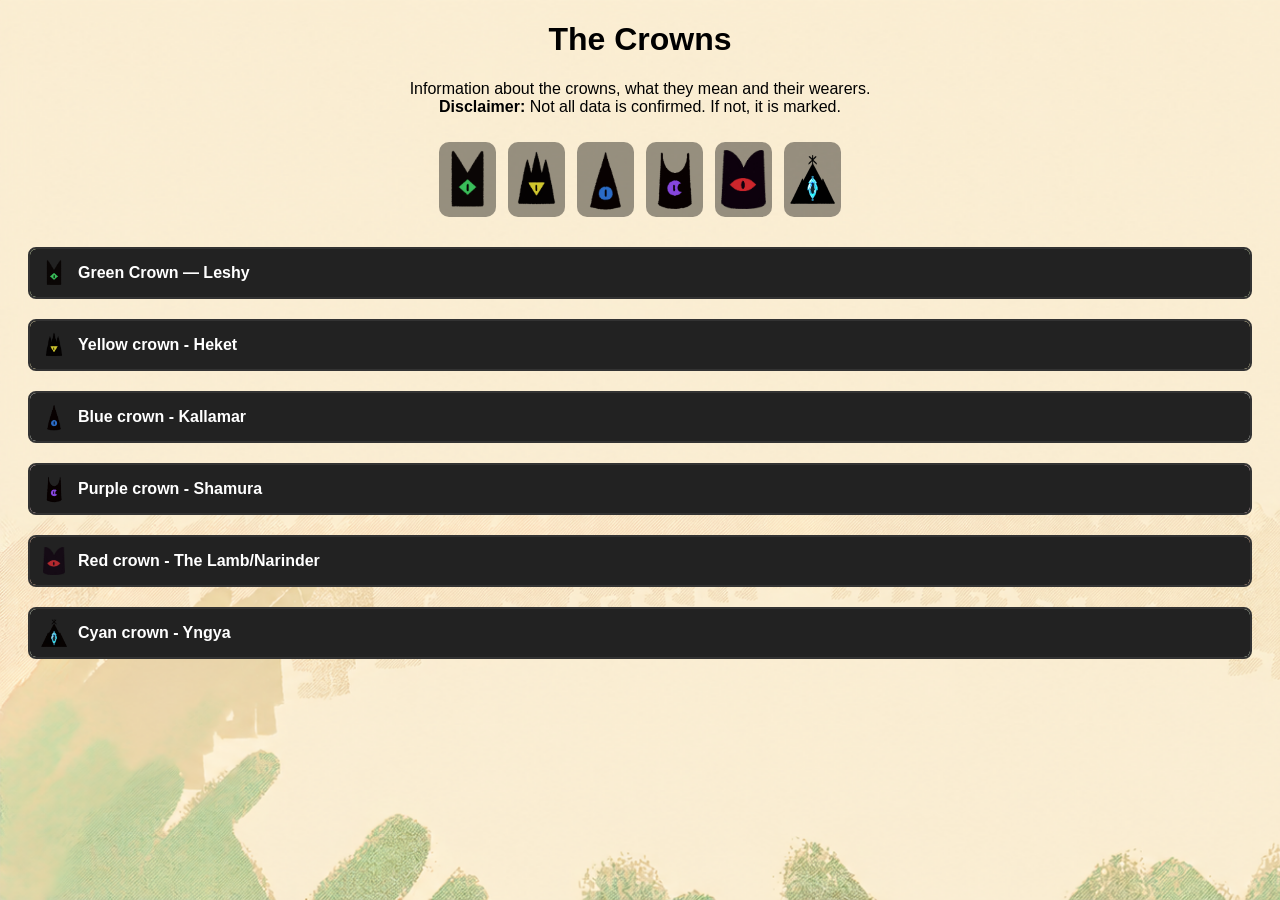
==== Crowns/index.html @ 5e493bbb "Initial commit" ====
<!DOCTYPE html>
<html>
<head>
    <title>COTL Helper - Crowns</title>
    <link rel="stylesheet" href="../style.css">
    <link rel="icon" href="../Resources/Favicon.png">
</head>

<body>

<div class="header">
    <h1>The Crowns</h1>
    <p>
        Information about the crowns, what they mean and their wearers.<br>
        <strong>Disclaimer:</strong> Not all data is confirmed. If not, it is marked.
    </p>
</div>

<!-- 👑 Selector -->
<div class="crown-selector">
    <img src="../Resources/GreenCrown.webp" data-target="green">
    <img src="../Resources/YellowCrown.webp" data-target="yellow">
    <img src="../Resources/BlueCrown.webp" data-target="blue">
    <img src="../Resources/PurpleCrown.webp" data-target="purple">
    <img src="../Resources/RedCrown.webp" data-target="red" class="special">
    <img src="../Resources/CyanCrown.webp" data-target="cyan" class="special">
</div>

<!-- 🟢 GREEN -->
<div class="section" id="green">
    <div class="section-header">
        <img class="crown-icon" src="../Resources/GreenCrown.webp">
        <span>Green Crown — Leshy</span>
    </div>
<div class="section-content">
    <img class="bishop-preview" src="../Resources/Leshy-animation.gif">
<p><strong>Shape:</strong> Green diamond</p>
<p><strong>Motif:</strong> See no evil</p>

<p><em>"Through the dirt I would wade until one day... I found a Crown... or perhaps it found me?"</em> — Leshy</p>
<p><em>Every chaos has an order</em> (Not official)</p>

<p>
Leshy is the last known wearer of the Green Crown. He reigns over Darkwood and is the bishop of chaos.
The crown reflects the uncontrolled abundance of nature—growth, decay, and wild unpredictability.
</p>

<p>
Leshy claims to have found the crown while burrowing through the dirt as a mortal creature.
However, he questions whether he found the crown, or if the crown found him—hinting that the crowns
may possess some form of will or sentience.
</p>

<p>
Leshy follows the motif <em>"See no evil"</em>, because Narinder gouged out his eyes during their conflict.
He now wears thick, bloodstained bandages. Despite this, his emotions are still visible through the
shapes formed in the wrappings.
</p>

<p>
Upon defeating Leshy, the player earns the achievement <strong>"See No Evil"</strong>.
Later in the game, he can be recruited as a follower and will eventually ask to return to Darkwood,
where he grants his relic: <strong>The Eye of Leshy</strong>.
</p>

</div>
</div>

<!-- 🟡 YELLOW -->
<div class="section" id="yellow">
    <div class="section-header">
        <img class="crown-icon" src="../Resources/YellowCrown.webp">
        <span>Yellow crown - Heket</span>
    </div>
<div class="section-content">
    <img class="bishop-preview" src="../Resources/Heket-animation.webp">
<p><strong>Shape:</strong> Inverted yellow triangle</p>
<p><strong>Motif:</strong> Speak no evil</p>

<p><em>"Your sins are many... They shall starve!"</em> — Heket</p>
<p><em>Every hunger has an abundance that fills it</em> (Not official)</p>

<p>
Heket is the first and last known wearer of the Yellow Crown. She reigns over Anura and is the bishop of famine.
The crown reflects decay, scarcity, and corruption. Yellow symbolizes both rot and toxicity in her domain.
</p>

<p>
Despite having her throat slit by Narinder, Heket is still able to speak. This suggests the crown compensates
for her injury. When she loses the crown, her speech becomes slower and more fragmented.
</p>

<p>
Unlike the Red Crown, the Yellow Crown does not appear to transform into weapons, but it still grants immense power,
allowing Heket to ascend to godhood.
</p>

<p>
<em>"The Bishops… my family... Have I not suffered enough?"</em> — Heket after her defeat
</p>

</div>
</div>

<!-- 🔵 BLUE -->
<div class="section" id="blue">
    <div class="section-header">
        <img class="crown-icon" src="../Resources/BlueCrown.webp">
        <span>Blue crown - Kallamar</span>
    </div>
<div class="section-content">
    <img class="bishop-preview" src="../Resources/Kallamar-animation.webp">
<p><strong>Shape:</strong> Blue circle</p>
<p><strong>Motif:</strong> Hear no evil</p>

<p><em>"I do not want to die!"</em> — Kallamar</p>
<p><em>Every sickness has its cure</em> (Not official)</p>

<p>
Kallamar is the bishop of pestilence and rules over Anchordeep.
The Blue Crown reflects disease, decay, and the damp environments where illness thrives.
</p>

<p>
Kallamar is notably cowardly and paranoid, constantly fearing death.
Despite wielding divine power, his fear overshadows his authority.
</p>

<p>
His ears were torn off by Narinder, giving him the motif <em>"Hear no evil"</em>.
This is reflected in the achievement earned upon his defeat.
</p>

<p>
After recruitment, he expresses regret and fear of his siblings.
His quest leads to retrieving his relic: <strong>Kallamar’s Ear</strong>.
</p>

</div>
</div>

<!-- 🟣 PURPLE -->
<div class="section" id="purple">
    <div class="section-header">
        <img class="crown-icon" src="../Resources/PurpleCrown.webp">
        <span>Purple crown - Shamura</span>
    </div>
<div class="section-content">
    <img class="bishop-preview" src="../Resources/Shamura-animation.webp">
<p><strong>Shape:</strong> Purple crescent</p>
<p><strong>Motif:</strong> Think no evil</p>

<p><em>"I was the eldest... I should have known better."</em> — Shamura</p>
<p><em>Every war has its end</em> (Not official)</p>

<p>
Shamura is the eldest bishop and represents war and strategy.
They reign over the Silk Cradle and possess deep knowledge of fate and planning.
</p>

<p>
Narinder split their skull open, leaving their brain exposed and their memory fragmented.
As a result, Shamura speaks in broken thoughts and incomplete sentences.
</p>

<p>
The Purple Crown appears to stabilize their mind, allowing them to function despite their injury.
Without it, their intelligence would likely collapse entirely.
</p>

<p>
Unlike the others, Shamura lost not a sense, but their very mind—making them the most tragic of the bishops.
</p>

</div>
</div>

<!-- 🔴 RED -->
<div class="section" id="red">
    <div class="section-header">
        <img class="crown-icon" src="../Resources/RedCrown.png">
        <span>Red crown - The Lamb/Narinder</span>
    </div>
<div class="section-content">
    <img class="bishop-preview" src="../Resources/Lamb-animation.gif">
<p><strong>Shape:</strong> Eye / Bell</p>
<p><strong>Motif:</strong> Do no evil (Not official)</p>

<p><em>"Take this, my Crown..."</em> — Narinder</p>
<p><em>Every life has a debt</em> (Not official)</p>

<p>
The Red Crown is the most powerful and unique of all crowns.
Unlike the others, it is clearly sentient, reacting and blinking.
</p>

<p>
It can shapeshift into weapons and tools, granting the Lamb immense combat abilities.
It also grants resurrection, binding the Lamb to Narinder’s will.
</p>

<p>
The crown grows stronger by consuming <strong>Hearts of Heretics</strong>, allowing the Lamb to
reshape reality within their cult.
</p>

<p>
It represents action and consequence, completing the set of Bishop motifs.
</p>

</div>
</div>

<!-- 🔷 CYAN -->
<div class="section" id="cyan">
    <div class="section-header">
        <img class="crown-icon" src="../Resources/CyanCrown.webp">
        <span>Cyan crown - Yngya</span>
    </div>
<div class="section-content">
    <img style="width: 25%;" class="bishop-preview" src="../Resources/Yngya-animation.gif">
<p><strong>Shape:</strong> Cyan crystal</p>
<p><strong>Motif:</strong> Feel no evil (Not official)</p>

<p><em>"The frost will take what is owed..."</em> — Yngya</p>
<p><em>Every winter has its spring</em> (Not official)</p>

<p>
Yngya is the god of winter and ruler of Woolhaven.
Her crown represents preservation, stillness, and eventual renewal.
</p>

<p>
She avoided the purge by freezing time within her domain.
Her crown grants control over ice and storms.
</p>

<p>
She follows <em>"Feel no evil"</em>, having sacrificed emotion and warmth
to endure eternal winter.
</p>

<p>
Her frozen form reflects both protection and isolation.
</p>

</div>
</div>

<script src="../script.js"></script>
</body>
</html>
---- style.css ----
html {
    font-family: "Open Sans", sans-serif;
    background-image: url("Resources/bg_empty.png");
    background-size: cover;
    background-attachment: fixed;
    scroll-behavior: smooth;
}

/* Header */
.header {
    text-align: center;
}

/* Small icons */
.icon {
    width: 20px;
    vertical-align: middle;
}

/* Buttons */
.button {
    border: 3px solid #9A0002;
    border-radius: 5px;
    background-color: #9A0002;
    color: #EFE6DE;
    font-weight: bold;
    text-decoration: none;
    padding: 5px 8px;
    display: inline-block;
    margin-top: 5px;
}
.crown-selector {
    position: sticky;
    top: 0;
    display: flex;
    justify-content: center;
    gap: 12px;
    padding: 10px;
    background: rgba(20, 20, 20, 0);
    border-radius: 12px; /* 🔥 THIS fixes your brain issue */
    margin: 10px;
}

/* All crowns */
.crown-selector img {
    width: 45px;
    padding: 6px;
    border-radius: 10px;
    background: rgba(0,0,0,0.4);
    transition: 0.2s;
}

/* Hover */
.crown-selector img:hover {
    transform: scale(1.15);
    background: rgba(255,255,255,0.1);
}

/* Fix weird crowns */
.crown-selector img.special {
    object-fit: contain;
    filter: brightness(1.1) contrast(1.1);
}
/* Sections */
.section {
    border: solid 2px #333;
    border-radius: 8px;
    margin: 20px;
    overflow: hidden;
}

/* Section header (clickable) */
.section-header {
    background-color: #222;
    color: white;
    padding: 10px;
    cursor: pointer;
    font-weight: bold;
}

/* Collapsible content */
.section-content {
    max-height: 0;
    overflow: hidden;
    transition: max-height 0.4s ease;
    padding: 0 10px;
}

/* Expanded */
.section.active .section-content {
    max-height: 1000px;
    padding: 10px;
}

/* Images */
.character-img {
    max-width: 120px;
    display: block;
    margin: 10px 0;
}
/* Header layout */
.section-header {
    display: flex;
    align-items: center;
    gap: 10px;

    background-color: #222;
    color: white;
    padding: 10px;
    cursor: pointer;
    font-weight: bold;

    border-radius: 6px;
}

/* Crown icon in header */
.crown-icon {
    width: 28px;
    height: 28px;
    object-fit: contain;
}

/* Bishop preview */
.bishop-preview {
    width: 120px;
    display: block;
    margin: 10px auto;
    border-radius: 10px;
    background: rgba(0,0,0,0.4);
    padding: 5px;
}
#green .section-header { box-shadow: 0 0 8px rgba(0,255,0,0.3); }
#yellow .section-header { box-shadow: 0 0 8px rgba(255,255,0,0.3); }
#blue .section-header { box-shadow: 0 0 8px rgba(0,150,255,0.3); }
#purple .section-header { box-shadow: 0 0 8px rgba(180,0,255,0.3); }
#red .section-header { box-shadow: 0 0 8px rgba(255,0,0,0.3); }
#cyan .section-header { box-shadow: 0 0 8px rgba(0,255,255,0.3); }
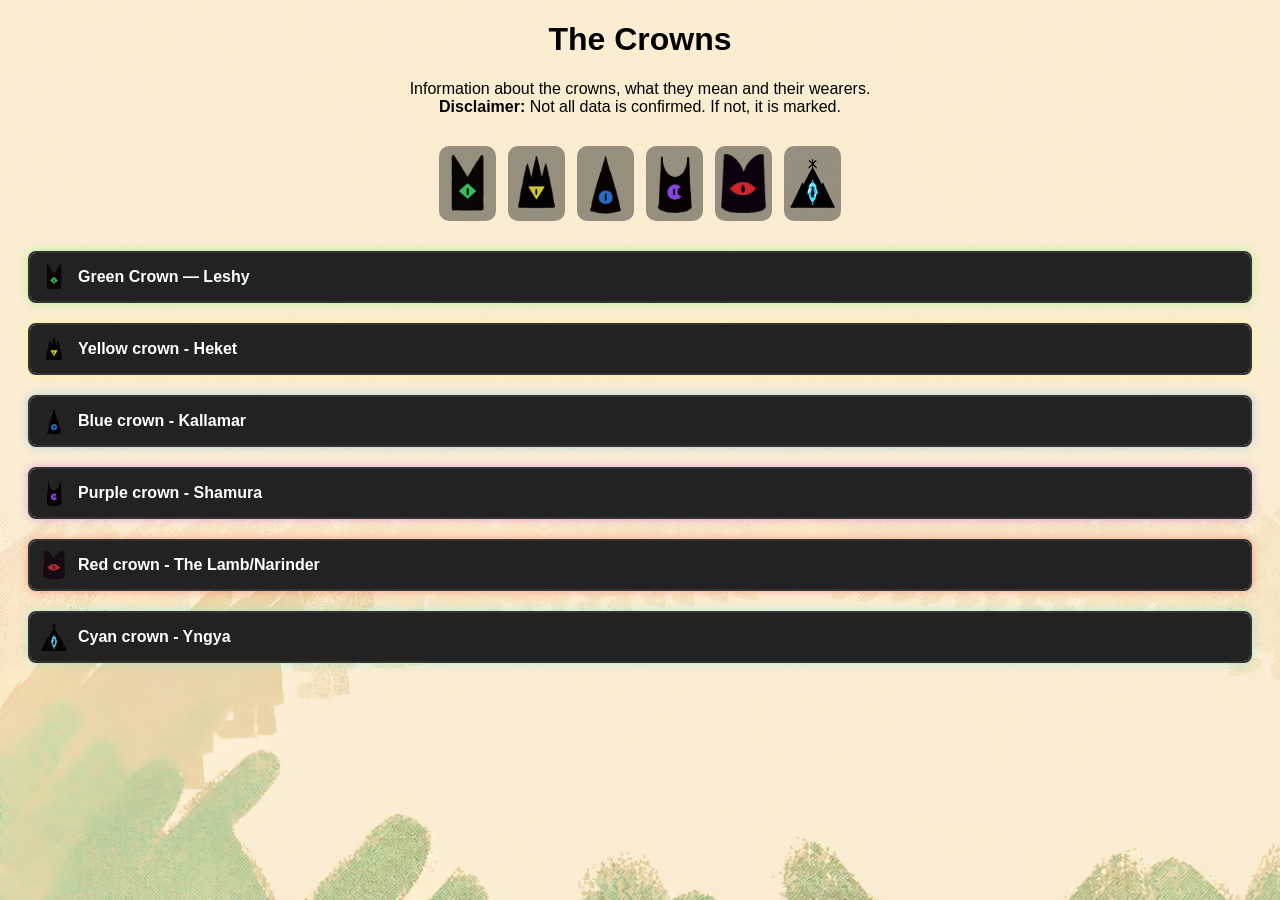
==== commit 0401bcfd: "did something" ====
--- a/Crowns/index.html
+++ b/Crowns/index.html
@@ -6,7 +6,7 @@
     <link rel="icon" href="../Resources/Favicon.png">
 </head>
 
-<body>
+<body class="crowns-page">
 
 <div class="header">
     <h1>The Crowns</h1>
--- a/style.css
+++ b/style.css
@@ -9,6 +9,7 @@
 /* Header */
 .header {
     text-align: center;
+    margin-bottom: 20px;
 }
 
 /* Small icons */
@@ -25,9 +26,10 @@
     color: #EFE6DE;
     font-weight: bold;
     text-decoration: none;
-    padding: 5px 8px;
+    padding: 6px 10px;
     display: inline-block;
-    margin-top: 5px;
+
+    margin-top: 10px;   /* space above */
 }
 .crown-selector {
     position: sticky;
@@ -65,8 +67,16 @@
 .section {
     border: solid 2px #333;
     border-radius: 8px;
+    padding: 10px;
     margin: 20px;
-    overflow: hidden;
+    background-color: rgba(255, 255, 255, 0.05);
+}
+.section p {
+    margin: 10px 0;
+}
+
+.section h2 {
+    margin-bottom: 10px;
 }
 
 /* Section header (clickable) */
@@ -76,6 +86,7 @@
     padding: 10px;
     cursor: pointer;
     font-weight: bold;
+    box-shadow: none;
 }
 
 /* Collapsible content */
@@ -129,9 +140,13 @@
     background: rgba(0,0,0,0.4);
     padding: 5px;
 }
-#green .section-header { box-shadow: 0 0 8px rgba(0,255,0,0.3); }
-#yellow .section-header { box-shadow: 0 0 8px rgba(255,255,0,0.3); }
-#blue .section-header { box-shadow: 0 0 8px rgba(0,150,255,0.3); }
-#purple .section-header { box-shadow: 0 0 8px rgba(180,0,255,0.3); }
-#red .section-header { box-shadow: 0 0 8px rgba(255,0,0,0.3); }
-#cyan .section-header { box-shadow: 0 0 8px rgba(0,255,255,0.3); }+.crowns-page .section {
+    padding: 0;
+}
+
+#green.section { box-shadow: 0 0 10px rgba(0,255,0,0.3); }
+#yellow.section { box-shadow: 0 0 10px rgba(255,255,0,0.3); }
+#blue.section { box-shadow: 0 0 10px rgba(0,150,255,0.3); }
+#purple.section { box-shadow: 0 0 10px rgba(180,0,255,0.3); }
+#red.section { box-shadow: 0 0 10px rgba(255,0,0,0.3); }
+#cyan.section { box-shadow: 0 0 10px rgba(0,255,255,0.3); }
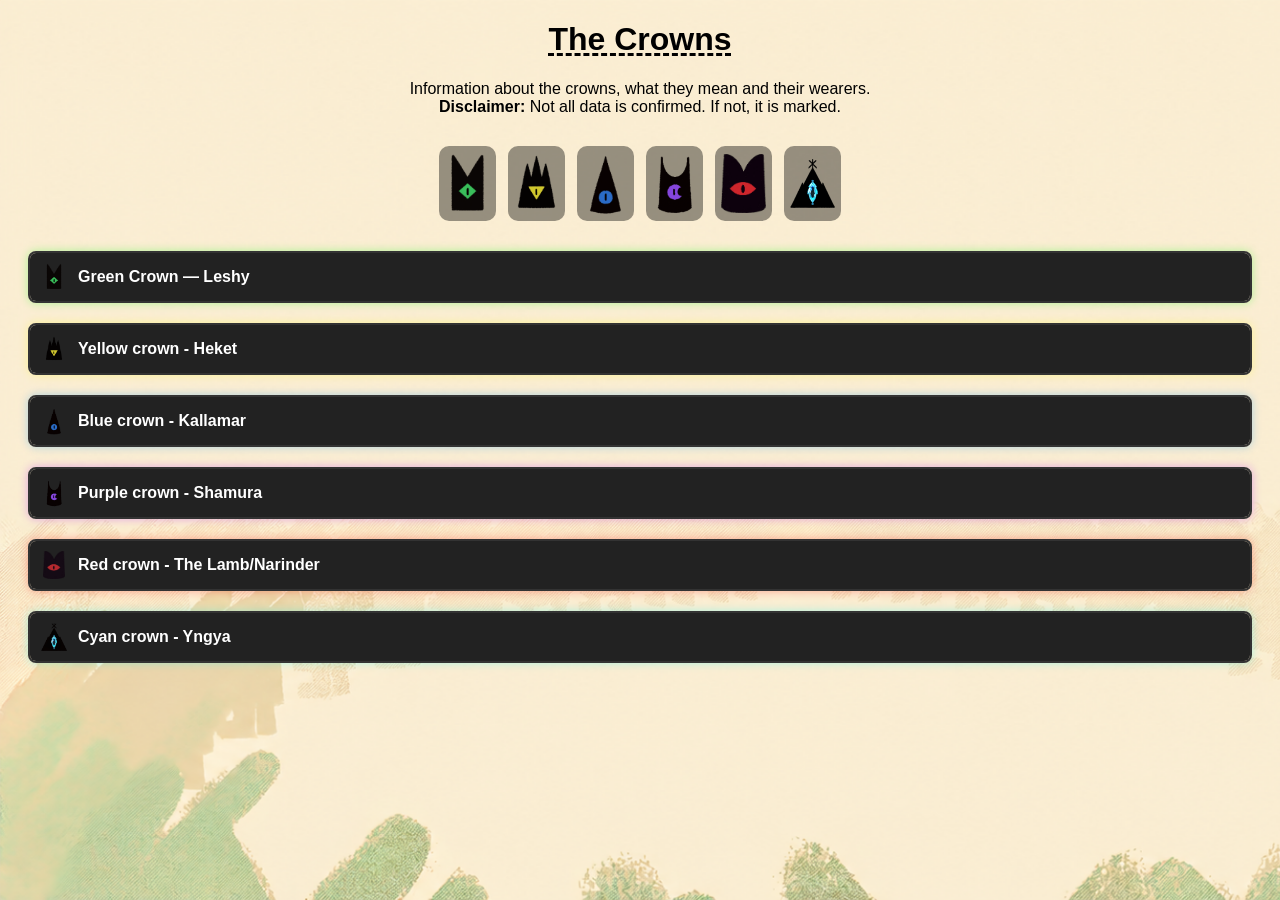
==== commit bc46769a: "- Finished the games page - Revamped the folder layout - Fixed some styling issues with the crowns p" ====
--- a/Crowns/index.html
+++ b/Crowns/index.html
@@ -6,7 +6,7 @@
     <link rel="icon" href="../Resources/Favicon.png">
 </head>
 
-<body class="crowns-page">
+<body class="nopadding">
 
 <div class="header">
     <h1>The Crowns</h1>
@@ -18,22 +18,22 @@
 
 <!-- 👑 Selector -->
 <div class="crown-selector">
-    <img src="../Resources/GreenCrown.webp" data-target="green">
-    <img src="../Resources/YellowCrown.webp" data-target="yellow">
-    <img src="../Resources/BlueCrown.webp" data-target="blue">
-    <img src="../Resources/PurpleCrown.webp" data-target="purple">
-    <img src="../Resources/RedCrown.webp" data-target="red" class="special">
-    <img src="../Resources/CyanCrown.webp" data-target="cyan" class="special">
+    <img src="../Resources/Crowns/GreenCrown.webp" data-target="green">
+    <img src="../Resources/Crowns/YellowCrown.webp" data-target="yellow">
+    <img src="../Resources/Crowns/BlueCrown.webp" data-target="blue">
+    <img src="../Resources/Crowns/PurpleCrown.webp" data-target="purple">
+    <img src="../Resources/Crowns/RedCrown.webp" data-target="red" class="special">
+    <img src="../Resources/Crowns/CyanCrown.webp" data-target="cyan" class="special">
 </div>
 
 <!-- 🟢 GREEN -->
 <div class="section" id="green">
     <div class="section-header">
-        <img class="crown-icon" src="../Resources/GreenCrown.webp">
+        <img class="crown-icon" src="../Resources/Crowns/GreenCrown.webp">
         <span>Green Crown — Leshy</span>
     </div>
 <div class="section-content">
-    <img class="bishop-preview" src="../Resources/Leshy-animation.gif">
+    <img class="bishop-preview" src="../Resources/Bishops/Leshy-animation.gif">
 <p><strong>Shape:</strong> Green diamond</p>
 <p><strong>Motif:</strong> See no evil</p>
 
@@ -69,11 +69,11 @@
 <!-- 🟡 YELLOW -->
 <div class="section" id="yellow">
     <div class="section-header">
-        <img class="crown-icon" src="../Resources/YellowCrown.webp">
+        <img class="crown-icon" src="../Resources/Crowns/YellowCrown.webp">
         <span>Yellow crown - Heket</span>
     </div>
 <div class="section-content">
-    <img class="bishop-preview" src="../Resources/Heket-animation.webp">
+    <img class="bishop-preview" src="../Resources/Bishops/Heket-animation.webp">
 <p><strong>Shape:</strong> Inverted yellow triangle</p>
 <p><strong>Motif:</strong> Speak no evil</p>
 
@@ -105,11 +105,11 @@
 <!-- 🔵 BLUE -->
 <div class="section" id="blue">
     <div class="section-header">
-        <img class="crown-icon" src="../Resources/BlueCrown.webp">
+        <img class="crown-icon" src="../Resources/Crowns/BlueCrown.webp">
         <span>Blue crown - Kallamar</span>
     </div>
 <div class="section-content">
-    <img class="bishop-preview" src="../Resources/Kallamar-animation.webp">
+    <img class="bishop-preview" src="../Resources/Bishops/Kallamar-animation.webp">
 <p><strong>Shape:</strong> Blue circle</p>
 <p><strong>Motif:</strong> Hear no evil</p>
 
@@ -142,11 +142,11 @@
 <!-- 🟣 PURPLE -->
 <div class="section" id="purple">
     <div class="section-header">
-        <img class="crown-icon" src="../Resources/PurpleCrown.webp">
+        <img class="crown-icon" src="../Resources/Crowns/PurpleCrown.webp">
         <span>Purple crown - Shamura</span>
     </div>
 <div class="section-content">
-    <img class="bishop-preview" src="../Resources/Shamura-animation.webp">
+    <img class="bishop-preview" src="../Resources/Bishops/Shamura-animation.webp">
 <p><strong>Shape:</strong> Purple crescent</p>
 <p><strong>Motif:</strong> Think no evil</p>
 
@@ -178,11 +178,11 @@
 <!-- 🔴 RED -->
 <div class="section" id="red">
     <div class="section-header">
-        <img class="crown-icon" src="../Resources/RedCrown.png">
+        <img class="crown-icon" src="../Resources/Crowns/RedCrown.png">
         <span>Red crown - The Lamb/Narinder</span>
     </div>
 <div class="section-content">
-    <img class="bishop-preview" src="../Resources/Lamb-animation.gif">
+    <img class="bishop-preview" src="../Resources/Bishops/Lamb-animation.gif">
 <p><strong>Shape:</strong> Eye / Bell</p>
 <p><strong>Motif:</strong> Do no evil (Not official)</p>
 
@@ -214,11 +214,11 @@
 <!-- 🔷 CYAN -->
 <div class="section" id="cyan">
     <div class="section-header">
-        <img class="crown-icon" src="../Resources/CyanCrown.webp">
+        <img class="crown-icon" src="../Resources/Crowns/CyanCrown.webp">
         <span>Cyan crown - Yngya</span>
     </div>
 <div class="section-content">
-    <img style="width: 25%;" class="bishop-preview" src="../Resources/Yngya-animation.gif">
+    <img style="width: 25%;" class="bishop-preview" src="../Resources/Bishops/Yngya-animation.gif">
 <p><strong>Shape:</strong> Cyan crystal</p>
 <p><strong>Motif:</strong> Feel no evil (Not official)</p>
 
--- a/style.css
+++ b/style.css
@@ -1,6 +1,6 @@
 html {
     font-family: "Open Sans", sans-serif;
-    background-image: url("Resources/bg_empty.png");
+    background-image: url("Resources/Assets/bg_empty.png");
     background-size: cover;
     background-attachment: fixed;
     scroll-behavior: smooth;
@@ -10,6 +10,10 @@
 .header {
     text-align: center;
     margin-bottom: 20px;
+}
+.header h1 {
+    text-decoration-line: underline;
+    text-decoration-style: dashed;
 }
 
 /* Small icons */
@@ -140,7 +144,7 @@
     background: rgba(0,0,0,0.4);
     padding: 5px;
 }
-.crowns-page .section {
+.nopadding .section {
     padding: 0;
 }
 
@@ -149,4 +153,77 @@
 #blue.section { box-shadow: 0 0 10px rgba(0,150,255,0.3); }
 #purple.section { box-shadow: 0 0 10px rgba(180,0,255,0.3); }
 #red.section { box-shadow: 0 0 10px rgba(255,0,0,0.3); }
-#cyan.section { box-shadow: 0 0 10px rgba(0,255,255,0.3); }+#cyan.section { box-shadow: 0 0 10px rgba(0,255,255,0.3); }
+
+.dice-table {
+    width: auto;
+    border-collapse: collapse;
+    margin-top: 15px;
+    background: rgba(30, 30, 30, 0.85);
+    color: #EFE6DE;
+}
+
+.dice-table th,
+.dice-table td {
+    border: 1px solid #444;
+    padding: 10px 12px;
+    text-align: center;
+}
+
+.dice-table th {
+    background: rgba(154, 0, 2, 0.85);
+    color: #fff;
+    letter-spacing: 0.03em;
+}
+
+.dice-table tbody tr:nth-child(even) {
+    background: rgba(255, 255, 255, 0.03);
+}
+
+.dice-table tbody tr:hover {
+    background: rgba(255, 255, 255, 0.08);
+}
+
+.piece-table {
+    width: 100%;
+    border-collapse: collapse;
+    margin-top: 15px;
+    background: rgba(30, 30, 30, 0.85);
+    color: #EFE6DE;
+}
+
+.piece-table th,
+.piece-table td {
+    border: 1px solid #444;
+    padding: 10px 12px;
+    text-align: left;
+    vertical-align: top;
+}
+
+.piece-table th {
+    background: rgba(154, 0, 2, 0.85);
+    color: #fff;
+    letter-spacing: 0.03em;
+}
+
+.piece-table tbody tr:nth-child(even) {
+    background: rgba(255, 255, 255, 0.03);
+}
+
+.piece-table tbody tr:hover {
+    background: rgba(255, 255, 255, 0.08);
+}
+
+.piece-cell {
+    display: flex;
+    align-items: center;
+    gap: 10px;
+}
+
+.piece-sprite {
+    width: 60px;
+    height: 60px;
+    object-fit: contain;
+    border-radius: 6px;
+    background: rgba(0,0,0,0.25);
+}
